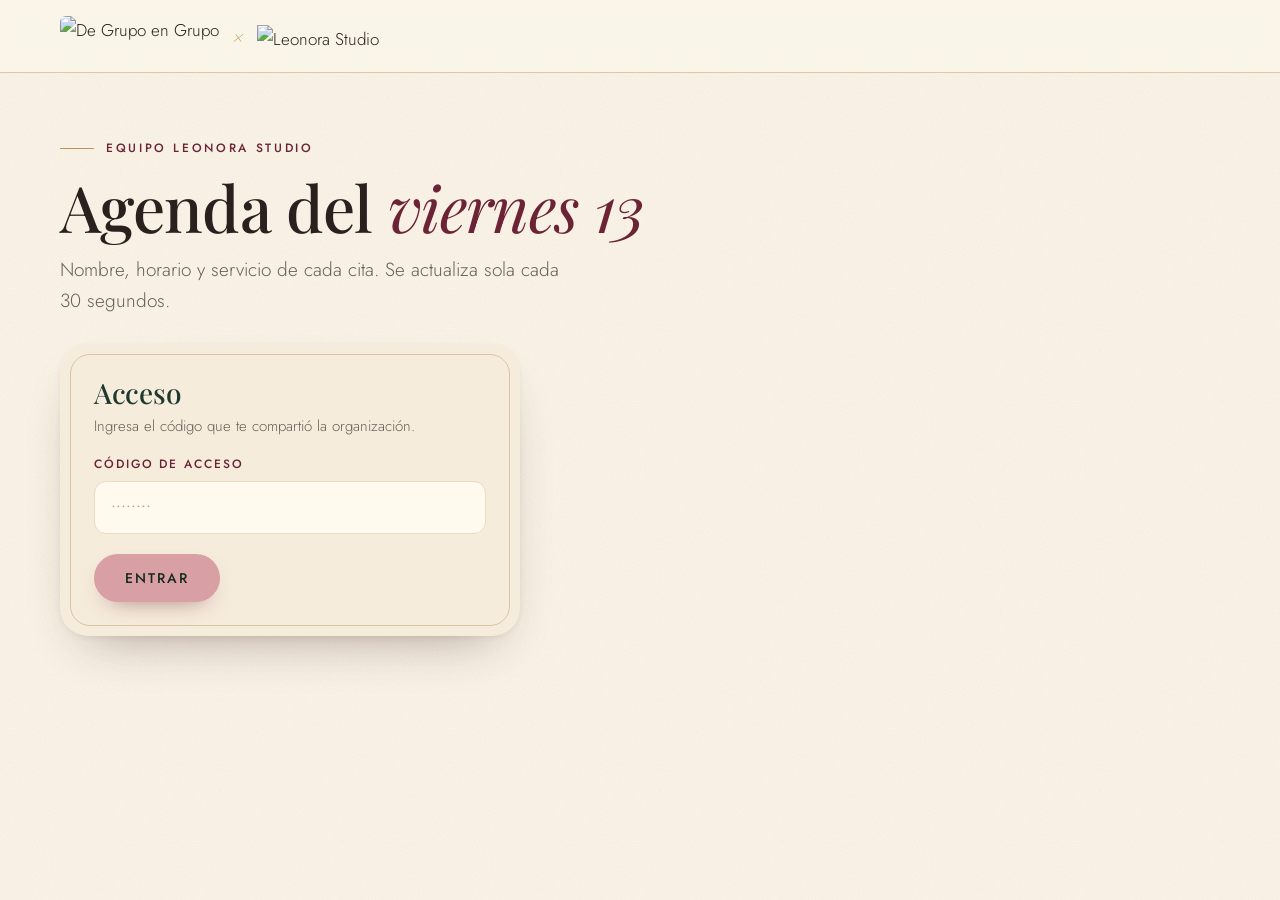
==== trabajadoras.html @ c5cbc9dc "Add files via upload" ====
<!doctype html>
<html lang="es-MX">
<head>
<meta charset="utf-8">
<meta name="viewport" content="width=device-width, initial-scale=1">
<meta name="robots" content="noindex, nofollow">
<title>Agenda · Leonora Studio × De Grupo en Grupo</title>
<link rel="preconnect" href="https://fonts.googleapis.com">
<link rel="preconnect" href="https://fonts.gstatic.com" crossorigin>
<link href="https://fonts.googleapis.com/css2?family=Jost:wght@300;400;500&family=Playfair+Display:ital,wght@0,400;0,500;0,600;1,400;1,500&display=swap" rel="stylesheet">
<link rel="stylesheet" href="styles.css">
</head>
<body>
<svg width="0" height="0" style="position:absolute" aria-hidden="true">
  <symbol id="star" viewBox="0 0 24 24"><path d="M12 1C12.6 8 16 11.4 23 12C16 12.6 12.6 16 12 23C11.4 16 8 12.6 1 12C8 11.4 11.4 8 12 1Z"/></symbol>
</svg>

<header class="nav">
  <div class="wrap">
    <a class="brand" href="index.html" aria-label="Volver al sitio">
      <img class="dgg" src="img/degrupo-coral.png" alt="De Grupo en Grupo">
      <span class="x">×</span>
      <img class="leo" src="img/leonora-negro.png" alt="Leonora Studio">
    </a>
  </div>
</header>

<main class="wrap">
  <section class="staff-hero">
    <span class="eyebrow">Equipo Leonora Studio</span>
    <h1>Agenda del <em>viernes 13</em></h1>
    <p class="lede" style="margin:0">Nombre, horario y servicio de cada cita. Se actualiza sola cada 30 segundos.</p>
  </section>

  <section id="gate" class="gate">
    <h3 style="font-size:28px;color:var(--forest)">Acceso</h3>
    <p style="margin:6px 0 0;color:var(--ink-soft);font-size:15px">Ingresa el código que te compartió la organización.</p>
    <form id="gateForm">
      <div class="field" id="codeField">
        <label for="code">Código de acceso</label>
        <input id="code" type="password" autocomplete="current-password" placeholder="••••••••">
        <span class="err" id="codeErr">Código incorrecto.</span>
      </div>
      <button class="btn" type="submit">Entrar</button>
    </form>
  </section>

  <section id="board" hidden>
    <div class="toolbar">
      <div class="chips" role="group" aria-label="Filtrar por servicio">
        <button class="chip" data-f="todos" aria-pressed="true">Todos</button>
        <button class="chip" data-f="peinado" aria-pressed="false">Peinado</button>
        <button class="chip" data-f="unas" aria-pressed="false">Gelish liso</button>
      </div>
      <div class="updated" id="updated"></div>
    </div>
    <div class="timeline" id="timeline" aria-live="polite"></div>
  </section>
</main>

<script src="config.js"></script>
<script src="common.js"></script>
<script src="staff.js"></script>
</body>
</html>
---- styles.css ----
/* De Grupo en Grupo 2026 × Leonora Studio — sistema visual */
:root {
  --ivory: #fbf5ea;
  --paper: #f6ecdc;
  --champagne: #eadbc4;
  --nude: #e8cfc4;
  --rose: #d8a0a4;
  --rose-deep: #c98389;
  --forest: #1e3a2f;
  --forest-dark: #15291f;
  --burgundy: #6b2335;
  --gold: #b8955a;
  --gold-soft: #d6bd8c;
  --ink: #2a211e;
  --ink-soft: #6b5d57;
  --line: rgba(184, 149, 90, .45);

  --serif: "Playfair Display", "Cormorant Garamond", Georgia, serif;
  --sans: "Jost", "Helvetica Neue", Arial, sans-serif;

  --r-lg: 28px;
  --r-md: 18px;
  --r-sm: 12px;
  --shadow: 0 24px 50px -28px rgba(60, 30, 25, .45), 0 2px 6px rgba(60, 30, 25, .06);
  --grain: url("data:image/svg+xml;utf8,<svg xmlns='http://www.w3.org/2000/svg' width='220' height='220'><filter id='n'><feTurbulence type='fractalNoise' baseFrequency='.85' numOctaves='2' stitchTiles='stitch'/><feColorMatrix values='0 0 0 0 .45  0 0 0 0 .32  0 0 0 0 .22  0 0 0 .55 0'/></filter><rect width='100%' height='100%' filter='url(%23n)' opacity='.5'/></svg>");
}

* { box-sizing: border-box; }
html { scroll-behavior: smooth; }
body {
  margin: 0;
  background: var(--ivory);
  color: var(--ink);
  font-family: var(--sans);
  font-weight: 300;
  font-size: 17px;
  line-height: 1.65;
  -webkit-font-smoothing: antialiased;
}
body::before { /* papel texturizado */
  content: ""; position: fixed; inset: 0; z-index: 0; pointer-events: none;
  background-image: var(--grain); opacity: .35; mix-blend-mode: multiply;
}
main, header, footer { position: relative; z-index: 1; }
img { max-width: 100%; display: block; }
a { color: inherit; }
.wrap { width: min(1160px, 100% - 48px); margin-inline: auto; }

/* ---------- tipografía ---------- */
h1, h2, h3 { font-family: var(--serif); font-weight: 500; line-height: 1.08; margin: 0; letter-spacing: -.01em; }
h1 em, h2 em, h3 em { font-style: italic; font-weight: 400; }
.eyebrow {
  font-family: var(--sans); font-weight: 500; font-size: 12px; letter-spacing: .22em;
  text-transform: uppercase; color: var(--burgundy); display: inline-flex; align-items: center; gap: 12px;
}
.eyebrow::before { content: ""; width: 34px; height: 1px; background: var(--gold); }
.on-dark .eyebrow, .eyebrow.light { color: var(--gold-soft); }
.on-dark .eyebrow::before, .eyebrow.light::before { background: var(--gold-soft); }
.lede { font-size: 19px; color: var(--ink-soft); max-width: 46ch; }
.star { width: 18px; height: 18px; fill: var(--gold); flex: none; }

/* ---------- botones ---------- */
.btn {
  --bg: var(--rose); --fg: var(--forest-dark);
  display: inline-flex; align-items: center; gap: 12px; justify-content: center;
  padding: 16px 30px; border-radius: 999px; border: 1px solid transparent;
  background: var(--bg); color: var(--fg); cursor: pointer; text-decoration: none;
  font: 500 14px/1 var(--sans); letter-spacing: .14em; text-transform: uppercase;
  transition: transform .25s ease, background .25s ease, box-shadow .25s ease;
  box-shadow: 0 10px 24px -14px rgba(107, 35, 53, .7);
}
.btn:hover { background: var(--rose-deep); transform: translateY(-2px); }
.btn:focus-visible, .field input:focus-visible, .combo-input:focus-visible, .chip:focus-visible, .slot:focus-visible, .svc:focus-visible { outline: 2px solid var(--burgundy); outline-offset: 3px; }
.btn.ghost { --bg: transparent; --fg: var(--forest); border-color: var(--gold); box-shadow: none; }
.btn.ghost:hover { background: rgba(184,149,90,.14); }
.btn[disabled] { opacity: .5; cursor: not-allowed; transform: none; }

/* ---------- navegación ---------- */
.nav { position: sticky; top: 0; z-index: 20; background: color-mix(in srgb, var(--ivory) 88%, transparent); backdrop-filter: blur(10px); border-bottom: 1px solid var(--line); }
.nav .wrap { display: flex; align-items: center; justify-content: space-between; height: 72px; gap: 20px; }
.brand { display: flex; align-items: center; gap: 14px; text-decoration: none; }
.brand .dgg { height: 40px; width: auto; border-radius: 6px; }
.brand .x { font-family: var(--serif); font-style: italic; color: var(--gold); font-size: 20px; }
.brand .leo { height: 22px; width: auto; }
.nav ul { display: flex; gap: 30px; list-style: none; margin: 0; padding: 0; }
.nav ul a { text-decoration: none; font-size: 13px; letter-spacing: .16em; text-transform: uppercase; font-weight: 400; color: var(--ink-soft); padding: 6px 0; border-bottom: 1px solid transparent; }
.nav ul a:hover { color: var(--burgundy); border-color: var(--gold); }

/* ---------- portada ---------- */
.hero { padding: clamp(40px, 7vw, 88px) 0 clamp(56px, 8vw, 110px); overflow: hidden; }
.hero-grid { display: grid; grid-template-columns: 1.05fr .95fr; gap: clamp(32px, 5vw, 72px); align-items: center; }
.hero h1 { font-size: clamp(46px, 6.6vw, 92px); margin: 22px 0 26px; }
.hero h1 em { color: var(--burgundy); }
.hero .actions { display: flex; flex-wrap: wrap; gap: 14px; margin-top: 36px; }
.hero-meta { display: flex; gap: 34px; margin-top: 46px; padding-top: 22px; border-top: 1px solid var(--line); }
.hero-meta div { font-size: 13px; letter-spacing: .12em; text-transform: uppercase; color: var(--ink-soft); }
.hero-meta strong { display: block; font-family: var(--serif); font-weight: 500; font-size: 22px; letter-spacing: 0; text-transform: none; color: var(--forest); margin-top: 4px; }

.hero-art { position: relative; min-height: 560px; }
.photo {
  position: absolute; inset: 0 0 0 14%; border-radius: 280px 280px var(--r-lg) var(--r-lg);
  overflow: hidden; box-shadow: var(--shadow);
  background:
    url("img/portada.jpg") center/cover no-repeat,
    radial-gradient(circle at 24% 22%, rgba(214,189,140,.85) 0 5px, transparent 6px),
    radial-gradient(circle at 70% 16%, rgba(214,189,140,.8) 0 4px, transparent 5px),
    radial-gradient(circle at 46% 34%, rgba(214,189,140,.7) 0 6px, transparent 7px),
    radial-gradient(circle at 82% 40%, rgba(214,189,140,.7) 0 4px, transparent 5px),
    radial-gradient(circle at 30% 50%, rgba(214,189,140,.6) 0 3px, transparent 4px),
    linear-gradient(170deg, #2a4a3c 0%, #1e3a2f 38%, #5a2a33 100%);
}
.photo::after { content: ""; position: absolute; inset: 0; background: var(--grain); opacity: .35; mix-blend-mode: soft-light; }
.photo .star-deco { position: absolute; z-index: 2; fill: var(--gold-soft); }
.invite {
  position: absolute; left: 0; bottom: 36px; width: min(330px, 78%); z-index: 3;
  background: var(--ivory); padding: 58px 28px 28px; border-radius: 6px 6px var(--r-md) var(--r-md);
  transform: rotate(-3.5deg); box-shadow: var(--shadow); text-align: center;
  background-image: var(--grain); background-blend-mode: multiply;
}
.invite::before { content: ""; position: absolute; inset: 8px; border: 1px solid var(--line); border-radius: 3px 3px 12px 12px; pointer-events: none; }
.invite .small { font-size: 11px; letter-spacing: .24em; text-transform: uppercase; color: var(--burgundy); font-weight: 500; }
.invite .big { font-family: var(--serif); font-size: 29px; line-height: 1.15; margin: 8px 0 4px; color: var(--forest); }
.invite .big em { color: var(--burgundy); }
.invite .row { font-size: 14px; color: var(--ink-soft); margin-top: 10px; }
.invite .ribbon { position: absolute; top: -26px; left: 50%; transform: translateX(-50%); width: 120px; filter: drop-shadow(0 6px 6px rgba(70,20,30,.25)); }
.tag-label {
  position: absolute; right: -6px; top: 30px; z-index: 4; width: 132px; border-radius: 10px; overflow: hidden;
  transform: rotate(6deg); box-shadow: var(--shadow); border: 3px solid var(--ivory);
}
.tag-label::before { content: ""; position: absolute; left: 50%; top: 7px; width: 9px; height: 9px; border-radius: 50%; background: var(--ivory); transform: translateX(-50%); box-shadow: inset 0 0 0 1px var(--gold); z-index: 2; }
.tag-label img { width: 100%; }

/* ---------- servicios ---------- */
.section { padding: clamp(64px, 9vw, 120px) 0; }
.section-head { display: grid; grid-template-columns: 1fr 1fr; gap: 40px; align-items: end; margin-bottom: 52px; }
.section-head h2 { font-size: clamp(36px, 4.6vw, 64px); margin-top: 16px; }
.section-head h2 em { color: var(--burgundy); }
.cards { display: grid; grid-template-columns: repeat(2, 1fr); gap: 28px; }
.postcard {
  position: relative; background: var(--paper); border-radius: var(--r-lg); padding: 44px 40px 36px; box-shadow: var(--shadow); overflow: hidden;
  background-image: var(--grain); background-blend-mode: multiply;
}
.postcard:nth-child(1) { transform: rotate(-.8deg); }
.postcard:nth-child(2) { transform: rotate(.8deg) translateY(22px); background-color: var(--nude); }
.postcard::before { content: ""; position: absolute; inset: 12px; border: 1px solid var(--line); border-radius: calc(var(--r-lg) - 10px); pointer-events: none; }
.postcard .num { font-family: var(--serif); font-style: italic; font-size: 64px; color: var(--gold); line-height: 1; }
.postcard h3 { font-size: 36px; margin: 14px 0 12px; color: var(--forest); }
.postcard p { margin: 0 0 26px; color: var(--ink-soft); max-width: 36ch; }
.facts { display: flex; gap: 10px; flex-wrap: wrap; padding: 0; margin: 0; list-style: none; }
.facts li { font-size: 12px; letter-spacing: .14em; text-transform: uppercase; padding: 8px 14px; border: 1px solid var(--gold); border-radius: 999px; color: var(--forest); background: rgba(251,245,234,.6); }

/* ---------- reservación ---------- */
.reserve { background: var(--forest); color: var(--ivory); position: relative; overflow: hidden; }
.reserve::before { content: ""; position: absolute; inset: 0; background: var(--grain); opacity: .22; mix-blend-mode: soft-light; pointer-events: none; }
.reserve .wrap { position: relative; }
.reserve-grid { display: grid; grid-template-columns: .8fr 1.2fr; gap: clamp(32px, 5vw, 80px); align-items: start; }
.reserve h2 { font-size: clamp(38px, 4.8vw, 66px); margin: 16px 0 22px; }
.reserve h2 em { color: var(--rose); }
.reserve .lede { color: rgba(251,245,234,.78); }
.disclaimer {
  margin-top: 30px; padding: 22px 24px; border-radius: var(--r-md); border: 1px solid var(--gold);
  background: rgba(21, 41, 31, .55); display: flex; gap: 16px; align-items: flex-start;
}
.disclaimer .star { margin-top: 5px; fill: var(--gold-soft); }
.disclaimer p { margin: 0; font-size: 16px; color: var(--ivory); }
.disclaimer strong { font-weight: 500; color: var(--rose); }
.demo-note { margin-top: 18px; font-size: 14px; color: var(--gold-soft); }

.form-card { position: relative; background: var(--ivory); color: var(--ink); border-radius: var(--r-lg); padding: clamp(26px, 4vw, 46px); box-shadow: 0 40px 70px -40px rgba(0,0,0,.65); background-image: var(--grain); background-blend-mode: multiply; }
.form-card::before { content: ""; position: absolute; inset: 10px; border: 1px solid var(--line); border-radius: calc(var(--r-lg) - 8px); pointer-events: none; }
.step { margin-bottom: 34px; position: relative; }
.step-title { display: flex; align-items: baseline; gap: 14px; margin-bottom: 16px; }
.step-title .n { font-family: var(--serif); font-style: italic; font-size: 34px; color: var(--gold); line-height: 1; }
.step-title h3 { font-size: 24px; color: var(--forest); }
.step-hint { font-size: 14px; color: var(--ink-soft); margin: -6px 0 14px; }

.svc-grid { display: grid; grid-template-columns: 1fr 1fr; gap: 14px; }
.svc { position: relative; text-align: left; cursor: pointer; background: #fff9ee; border: 1px solid var(--champagne); border-radius: var(--r-md); padding: 18px 20px; font: inherit; color: inherit; transition: all .2s ease; }
.svc:hover { border-color: var(--gold); }
.svc strong { display: block; font-family: var(--serif); font-weight: 500; font-size: 20px; color: var(--forest); }
.svc span { font-size: 13px; color: var(--ink-soft); letter-spacing: .06em; }
.svc[aria-checked="true"] { background: var(--nude); border-color: var(--burgundy); box-shadow: inset 0 0 0 1px var(--burgundy); }
.svc[aria-checked="true"]::after { content: "✓"; position: absolute; right: 16px; top: 14px; color: var(--burgundy); font-size: 16px; }

.slot-grid { display: grid; grid-template-columns: repeat(4, 1fr); gap: 10px; }
.slot { cursor: pointer; background: #fff9ee; border: 1px solid var(--champagne); border-radius: var(--r-sm); padding: 12px 6px; text-align: center; font: inherit; color: inherit; transition: all .2s ease; }
.slot b { display: block; font-weight: 500; font-size: 15px; color: var(--forest); letter-spacing: .02em; }
.slot small { font-size: 12px; color: var(--ink-soft); letter-spacing: .04em; }
.slot:hover:not([disabled]) { border-color: var(--gold); }
.slot[aria-checked="true"] { background: var(--forest); border-color: var(--forest); }
.slot[aria-checked="true"] b, .slot[aria-checked="true"] small { color: var(--ivory); }
.slot[disabled] { cursor: not-allowed; opacity: .55; background: transparent; }
.slot.full b { text-decoration: line-through; text-decoration-color: var(--gold); }
.slot.last small { color: var(--burgundy); font-weight: 500; }
.slot[aria-checked="true"].last small { color: var(--gold-soft); }

.fields { display: grid; grid-template-columns: 1fr 1fr; gap: 16px; }
.field { display: flex; flex-direction: column; gap: 6px; position: relative; }
.field.full { grid-column: 1 / -1; }
.field label { font-size: 12px; letter-spacing: .16em; text-transform: uppercase; font-weight: 500; color: var(--burgundy); }
.field input, .combo-input {
  width: 100%; font: 400 16px var(--sans); color: var(--ink); background: #fff9ee; border: 1px solid var(--champagne);
  border-radius: var(--r-sm); padding: 14px 16px; transition: border-color .2s;
}
.field input:focus, .combo-input:focus { border-color: var(--gold); }
.field input::placeholder, .combo-input::placeholder { color: #b3a399; }
.field .err { font-size: 13px; color: var(--burgundy); min-height: 0; display: none; }
.field.invalid input, .field.invalid .combo-input { border-color: var(--burgundy); }
.field.invalid .err { display: block; }
.hp { position: absolute; left: -9999px; width: 1px; height: 1px; opacity: 0; }

/* lista desplegable de grupos */
.combo { position: relative; }
.combo-input { padding-right: 44px; }
.combo-caret { position: absolute; right: 16px; top: 50%; width: 10px; height: 10px; border-right: 1.5px solid var(--burgundy); border-bottom: 1.5px solid var(--burgundy); transform: translateY(-70%) rotate(45deg); pointer-events: none; }
.combo-list {
  position: absolute; z-index: 30; left: 0; right: 0; top: calc(100% + 6px); max-height: 300px; overflow-y: auto;
  background: var(--ivory); border: 1px solid var(--gold); border-radius: var(--r-sm); box-shadow: var(--shadow); padding: 6px; display: none;
}
.combo.open .combo-list { display: block; }
.combo-group { font-size: 11px; letter-spacing: .2em; text-transform: uppercase; color: var(--ink-soft); padding: 12px 12px 6px; font-weight: 500; }
.combo-opt { display: flex; align-items: center; justify-content: space-between; gap: 12px; padding: 10px 12px; border-radius: 8px; cursor: pointer; font-size: 15px; font-weight: 400; }
.combo-opt:hover, .combo-opt.active { background: var(--nude); }
.combo-opt[aria-selected="true"] { color: var(--burgundy); font-weight: 500; }
.badge { font-size: 9.5px; letter-spacing: .12em; font-weight: 500; color: var(--burgundy); border: 1px solid var(--gold); border-radius: 999px; padding: 2px 8px; line-height: 1.4; flex: none; background: rgba(251,245,234,.7); }
.combo-empty { padding: 14px; color: var(--ink-soft); font-size: 14px; }

.check { display: flex; gap: 12px; align-items: flex-start; font-size: 14.5px; color: var(--ink-soft); margin: 4px 0 22px; cursor: pointer; }
.check input { margin-top: 4px; accent-color: var(--burgundy); width: 18px; height: 18px; flex: none; }
.check.invalid { color: var(--burgundy); }
.summary { font-family: var(--serif); font-style: italic; font-size: 19px; color: var(--forest); margin: 0 0 18px; min-height: 28px; }
.form-msg { margin: 14px 0 0; font-size: 14.5px; color: var(--burgundy); display: none; }
.form-msg.show { display: block; }
.submit-row { display: flex; flex-direction: column; align-items: flex-start; }

.success { text-align: center; padding: 20px 6px; position: relative; }
.success .star { width: 28px; height: 28px; margin-bottom: 8px; }
.success h3 { font-size: clamp(30px, 4vw, 44px); color: var(--forest); margin: 6px 0 12px; }
.success h3 em { color: var(--burgundy); }
.success dl { display: grid; grid-template-columns: auto 1fr; gap: 10px 22px; text-align: left; max-width: 380px; margin: 26px auto; padding: 22px 26px; background: var(--nude); border-radius: var(--r-md); }
.success dt { font-size: 11px; letter-spacing: .18em; text-transform: uppercase; color: var(--burgundy); font-weight: 500; padding-top: 4px; }
.success dd { margin: 0; font-weight: 400; }

/* ---------- información ---------- */
.info { background: var(--champagne); }
.info-grid { display: grid; grid-template-columns: repeat(3, 1fr); gap: 22px; margin-bottom: 64px; }
.info-card { background: var(--ivory); border-radius: var(--r-md); padding: 30px 28px; position: relative; box-shadow: var(--shadow); }
.info-card:nth-child(2) { transform: translateY(18px); }
.info-card h3 { font-size: 26px; color: var(--forest); margin: 12px 0 8px; }
.info-card p { margin: 0; color: var(--ink-soft); font-size: 16px; }
.thanks { display: grid; grid-template-columns: .8fr 1.2fr; gap: clamp(28px, 5vw, 70px); align-items: center; }
.thanks .badge-logo { border-radius: var(--r-lg); overflow: hidden; box-shadow: var(--shadow); transform: rotate(-2deg); max-width: 400px; }
.thanks h2 { font-size: clamp(32px, 4vw, 54px); margin: 16px 0 16px; }
.thanks h2 em { color: var(--burgundy); }
.gold-line { width: 180px; height: 14px; margin-top: 22px; }

/* ---------- pie ---------- */
.footer { background: var(--forest-dark); color: var(--ivory); padding: 54px 0 40px; }
.footer .wrap { display: flex; align-items: center; justify-content: space-between; gap: 28px; flex-wrap: wrap; }
.footer .logos { display: flex; align-items: center; gap: 22px; }
.footer .logos img.dgg { height: 64px; width: auto; }
.footer .logos img.leo { height: 30px; width: auto; }
.footer .logos .x { font-family: var(--serif); font-style: italic; color: var(--gold-soft); font-size: 26px; }
.footer small { font-size: 13px; color: rgba(251,245,234,.6); letter-spacing: .06em; }
.footer a { color: var(--gold-soft); text-underline-offset: 4px; }

/* ---------- trabajadoras ---------- */
.staff-hero { padding: 56px 0 28px; }
.staff-hero h1 { font-size: clamp(38px, 5vw, 64px); margin: 14px 0 12px; }
.staff-hero h1 em { color: var(--burgundy); }
.gate { max-width: 460px; background: var(--paper); border-radius: var(--r-lg); padding: 34px; box-shadow: var(--shadow); position: relative; }
.gate::before { content: ""; position: absolute; inset: 10px; border: 1px solid var(--line); border-radius: calc(var(--r-lg) - 8px); pointer-events: none; }
.gate .field { margin: 16px 0 20px; }
.toolbar { display: flex; align-items: center; justify-content: space-between; gap: 16px; flex-wrap: wrap; margin: 8px 0 30px; }
.chips { display: flex; gap: 8px; flex-wrap: wrap; }
.chip { cursor: pointer; font: 500 13px var(--sans); letter-spacing: .12em; text-transform: uppercase; padding: 11px 20px; border-radius: 999px; border: 1px solid var(--gold); background: transparent; color: var(--forest); }
.chip[aria-pressed="true"] { background: var(--forest); color: var(--ivory); border-color: var(--forest); }
.updated { font-size: 13px; color: var(--ink-soft); }
.timeline { display: grid; gap: 14px; padding-bottom: 80px; }
.block { display: grid; grid-template-columns: 170px 1fr; background: var(--paper); border-radius: var(--r-md); box-shadow: var(--shadow); overflow: hidden; }
.block .when { background: var(--forest); color: var(--ivory); padding: 22px 24px; font-family: var(--serif); font-size: 26px; line-height: 1.2; }
.block .when small { display: block; font-family: var(--sans); font-size: 11px; letter-spacing: .18em; text-transform: uppercase; color: var(--gold-soft); margin-top: 6px; }
.block ul { list-style: none; margin: 0; padding: 14px 24px; display: grid; gap: 4px; }
.block li { display: flex; align-items: center; justify-content: space-between; gap: 14px; padding: 10px 0; border-bottom: 1px dashed var(--line); font-weight: 400; }
.block li:last-child { border-bottom: 0; }
.block .empty { color: var(--ink-soft); font-style: italic; padding: 24px; }
.pill { font-size: 11px; letter-spacing: .14em; text-transform: uppercase; padding: 5px 12px; border-radius: 999px; font-weight: 500; flex: none; }
.pill.peinado { background: var(--nude); color: var(--burgundy); }
.pill.unas { background: #dfe7df; color: var(--forest); }
.count { font-size: 13px; color: var(--ink-soft); padding: 14px 24px 0; }

/* ---------- responsivo ---------- */
@media (max-width: 900px) {
  .nav ul { display: none; }
  .hero-grid, .section-head, .reserve-grid, .thanks { grid-template-columns: 1fr; }
  .hero-art { min-height: 520px; order: -1; }
  .cards, .info-grid { grid-template-columns: 1fr; }
  .postcard:nth-child(2), .info-card:nth-child(2) { transform: none; }
  .slot-grid { grid-template-columns: repeat(4, 1fr); }
}
@media (max-width: 560px) {
  body { font-size: 16px; }
  .wrap { width: min(1160px, 100% - 32px); }
  .svc-grid, .fields { grid-template-columns: 1fr; }
  .slot-grid { grid-template-columns: repeat(2, 1fr); }
  .hero-meta { gap: 20px; flex-wrap: wrap; }
  .hero-art { min-height: 470px; }
  .photo { inset: 0 0 0 8%; border-radius: 200px 200px var(--r-lg) var(--r-lg); }
  .tag-label { width: 104px; right: 0; }
  .block { grid-template-columns: 1fr; }
  .brand .leo { height: 18px; }
  .brand .dgg { height: 34px; }
  .postcard { padding: 38px 28px 30px; }
}
@media (prefers-reduced-motion: reduce) { * { transition: none !important; scroll-behavior: auto !important; } }
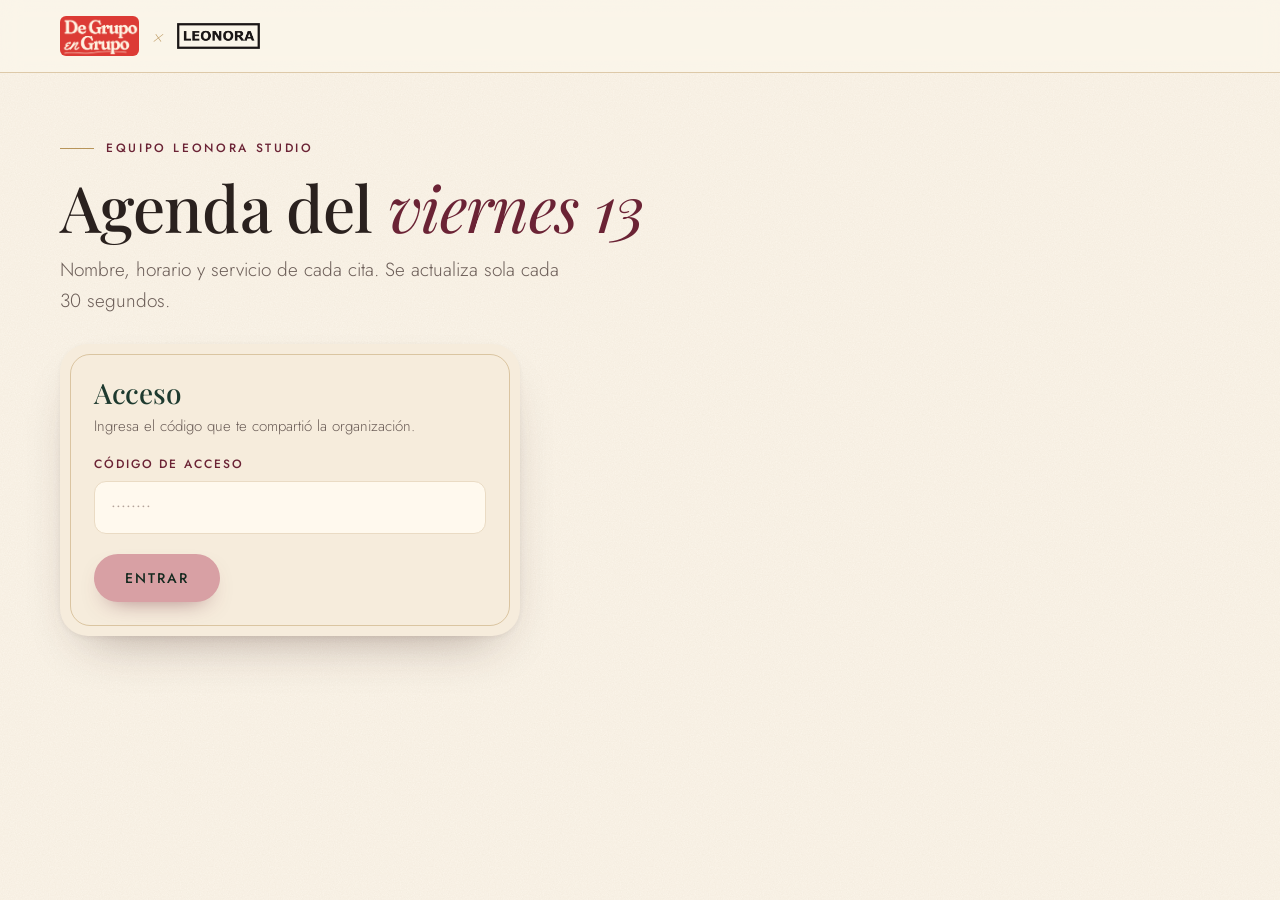
==== commit 59f4e458: "Add files via upload" ====
--- a/trabajadoras.html
+++ b/trabajadoras.html
@@ -18,9 +18,9 @@
 <header class="nav">
   <div class="wrap">
     <a class="brand" href="index.html" aria-label="Volver al sitio">
-      <img class="dgg" src="img/degrupo-coral.png" alt="De Grupo en Grupo">
+      <img width="1374" height="698" class="dgg" src="img/degrupo-coral.png" alt="De Grupo en Grupo" onerror="this.onerror=null;this.src=this.getAttribute('src').replace(/^img\//,'')">
       <span class="x">×</span>
-      <img class="leo" src="img/leonora-negro.png" alt="Leonora Studio">
+      <img width="300" height="94" class="leo" src="img/leonora-negro.png" alt="Leonora Studio" onerror="this.onerror=null;this.src=this.getAttribute('src').replace(/^img\//,'')">
     </a>
   </div>
 </header>
--- a/styles.css
+++ b/styles.css
@@ -42,16 +42,16 @@
   background-image: var(--grain); opacity: .35; mix-blend-mode: multiply;
 }
 main, header, footer { position: relative; z-index: 1; }
-img { max-width: 100%; display: block; }
+img { max-width: 100%; height: auto; display: block; }
 a { color: inherit; }
 .wrap { width: min(1160px, 100% - 48px); margin-inline: auto; }
 
 /* ---------- tipografía ---------- */
-h1, h2, h3 { font-family: var(--serif); font-weight: 500; line-height: 1.08; margin: 0; letter-spacing: -.01em; }
+h1, h2, h3 { font-family: var(--serif); font-weight: 500; line-height: 1.08; margin: 0; letter-spacing: -.01em; text-wrap: balance; }
 h1 em, h2 em, h3 em { font-style: italic; font-weight: 400; }
 .eyebrow {
   font-family: var(--sans); font-weight: 500; font-size: 12px; letter-spacing: .22em;
-  text-transform: uppercase; color: var(--burgundy); display: inline-flex; align-items: center; gap: 12px;
+  text-transform: uppercase; color: var(--burgundy); display: inline-flex; align-items: center; gap: 12px; text-wrap: balance;
 }
 .eyebrow::before { content: ""; width: 34px; height: 1px; background: var(--gold); }
 .on-dark .eyebrow, .eyebrow.light { color: var(--gold-soft); }
@@ -81,7 +81,7 @@
 .brand { display: flex; align-items: center; gap: 14px; text-decoration: none; }
 .brand .dgg { height: 40px; width: auto; border-radius: 6px; }
 .brand .x { font-family: var(--serif); font-style: italic; color: var(--gold); font-size: 20px; }
-.brand .leo { height: 22px; width: auto; }
+.brand .leo { height: 26px; width: auto; }
 .nav ul { display: flex; gap: 30px; list-style: none; margin: 0; padding: 0; }
 .nav ul a { text-decoration: none; font-size: 13px; letter-spacing: .16em; text-transform: uppercase; font-weight: 400; color: var(--ink-soft); padding: 6px 0; border-bottom: 1px solid transparent; }
 .nav ul a:hover { color: var(--burgundy); border-color: var(--gold); }
@@ -89,7 +89,7 @@
 /* ---------- portada ---------- */
 .hero { padding: clamp(40px, 7vw, 88px) 0 clamp(56px, 8vw, 110px); overflow: hidden; }
 .hero-grid { display: grid; grid-template-columns: 1.05fr .95fr; gap: clamp(32px, 5vw, 72px); align-items: center; }
-.hero h1 { font-size: clamp(46px, 6.6vw, 92px); margin: 22px 0 26px; }
+.hero h1 { font-size: clamp(44px, 6.2vw, 84px); margin: 22px 0 26px; }
 .hero h1 em { color: var(--burgundy); }
 .hero .actions { display: flex; flex-wrap: wrap; gap: 14px; margin-top: 36px; }
 .hero-meta { display: flex; gap: 34px; margin-top: 46px; padding-top: 22px; border-top: 1px solid var(--line); }
@@ -102,6 +102,7 @@
   overflow: hidden; box-shadow: var(--shadow);
   background:
     url("img/portada.jpg") center/cover no-repeat,
+    url("portada.jpg") center/cover no-repeat,
     radial-gradient(circle at 24% 22%, rgba(214,189,140,.85) 0 5px, transparent 6px),
     radial-gradient(circle at 70% 16%, rgba(214,189,140,.8) 0 4px, transparent 5px),
     radial-gradient(circle at 46% 34%, rgba(214,189,140,.7) 0 6px, transparent 7px),
@@ -308,7 +309,9 @@
   .photo { inset: 0 0 0 8%; border-radius: 200px 200px var(--r-lg) var(--r-lg); }
   .tag-label { width: 104px; right: 0; }
   .block { grid-template-columns: 1fr; }
-  .brand .leo { height: 18px; }
+  .brand .leo { height: 22px; }
+  .eyebrow { font-size: 11px; letter-spacing: .16em; gap: 10px; }
+  .eyebrow::before { width: 22px; flex: none; }
   .brand .dgg { height: 34px; }
   .postcard { padding: 38px 28px 30px; }
 }
